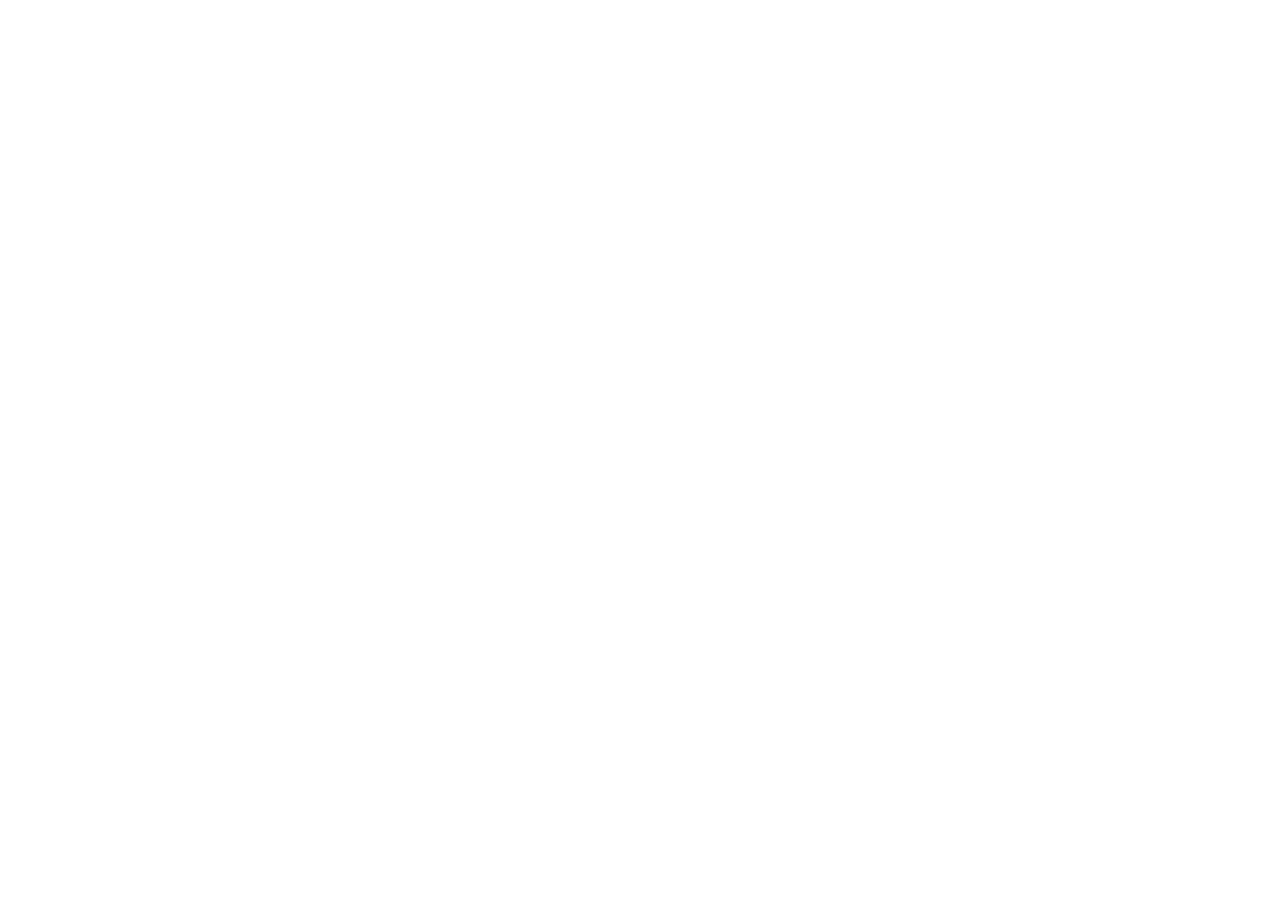
==== index.html @ 233cb901 "created index.html" ====
<!DOCTYPE html>
<html lang="en">
<head>
    <meta charset="UTF-8">
    <meta http-equiv="X-UA-Compatible" content="IE=edge">
    <meta name="viewport" content="width=device-width, initial-scale=1.0">
    <title>Document</title>
</head>
<body>
    
</body>
</html>
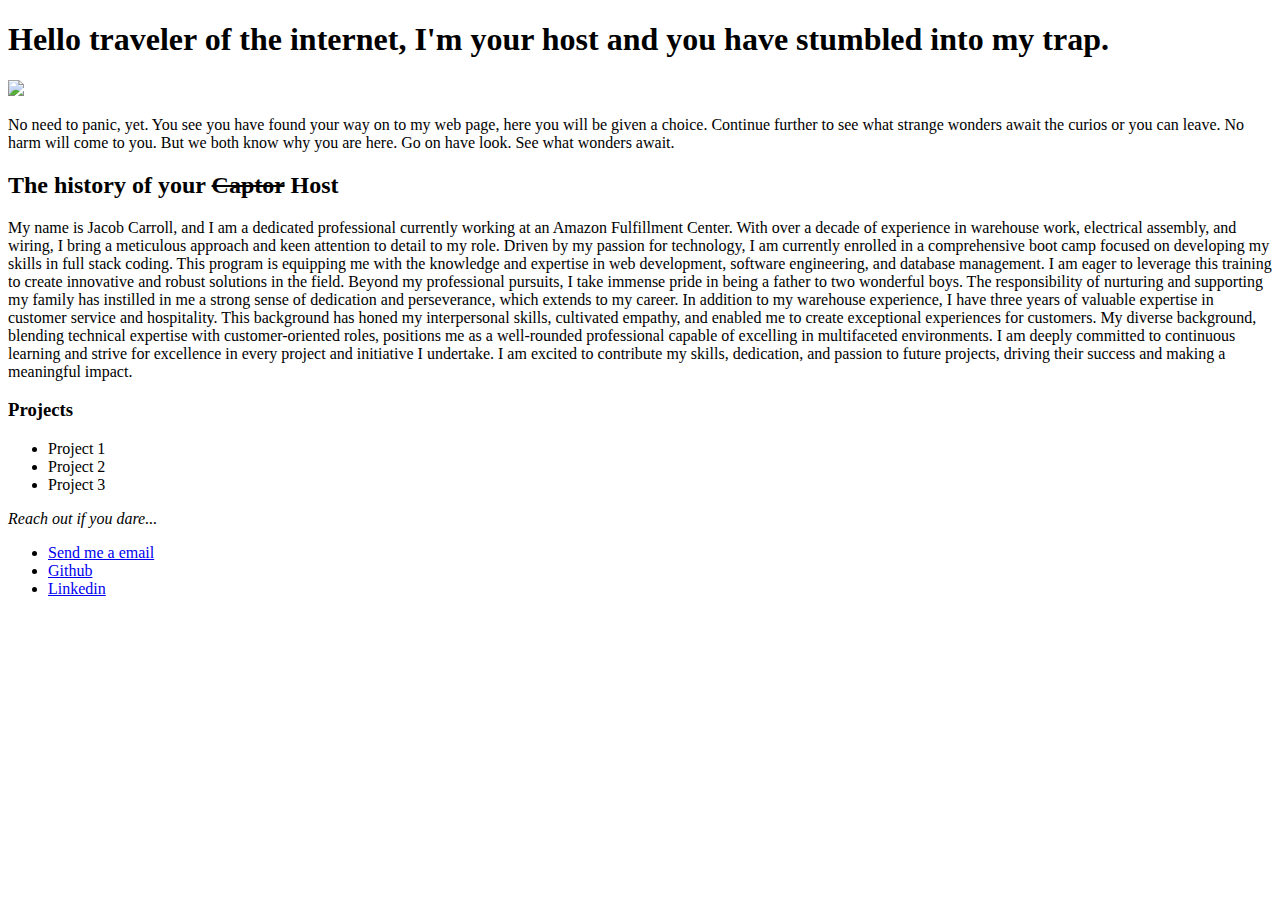
==== commit 94a4be58: "Updated index.thml" ====
--- a/index.html
+++ b/index.html
@@ -7,6 +7,57 @@
     <title>Document</title>
 </head>
 <body>
-    
+    <header>
+        <h1> Hello traveler of the internet, I'm your host and you have stumbled into my trap.</h1>
+        <img src=”project_images/profile-photo.png”>
+    </header>
+    <p>
+        No need to panic, yet. You see you have found your way on to my web page, here you will be given a choice. Continue further to see what strange wonders await the curios or you can leave. 
+        No harm will come to you. But we both know why you are here. Go on have look. See what wonders await.
+    </p>
+        <section>
+            <h2>
+                The history of your <s>Captor</s> Host
+            </h2>
+                <p>
+My name is Jacob Carroll, and I am a dedicated professional currently working at an Amazon 
+Fulfillment Center. With over a decade of experience in warehouse work, electrical assembly, 
+and wiring, I bring a meticulous approach and keen attention to detail to my role.
+Driven by my passion for technology, I am currently enrolled in a comprehensive boot camp focused on developing my 
+skills in full stack coding. This program is equipping me with the knowledge and expertise in web development, 
+software engineering, and database management. I am eager to leverage this training to create innovative and 
+robust solutions in the field.
+Beyond my professional pursuits, I take immense pride in being a father to two wonderful boys. The responsibility 
+of nurturing and supporting my family has instilled in me a strong sense of dedication and perseverance, 
+which extends to my career.
+In addition to my warehouse experience, I have three years of valuable expertise in customer service and 
+hospitality. This background has honed my interpersonal skills, cultivated empathy, and enabled me to create 
+exceptional experiences for customers.
+My diverse background, blending technical expertise with customer-oriented roles, positions me as a well-rounded 
+professional capable of excelling in multifaceted environments. I am deeply committed to continuous learning and 
+strive for excellence in every project and initiative I undertake. I am excited to contribute my skills, 
+dedication, and passion to future projects, driving their success and making a meaningful impact. 
+                </p>
+        </section>
+
+        <section>
+            <article>
+                <h3>Projects</h3>
+                    <Ul>
+                        <li>Project 1</li>
+                        <li>Project 2</li>
+                        <li>Project 3</li>
+                    </Ul>
+            </article>
+        </section>
+
+        <footer>
+            <text><i>Reach out if you dare...</i></text>
+                <ul>
+                    <li><a href = "mailto: jacobccarroll7@gmail.com">Send me a email</a></li>
+                    <li><a href="https://github.com/JacobCarroll7">Github</a></li>
+                    <li><a href="https://www.linkedin.com/in/jacob-carroll-1677b6253/">Linkedin</a></li>
+                </ul>
+        </footer>
 </body>
 </html>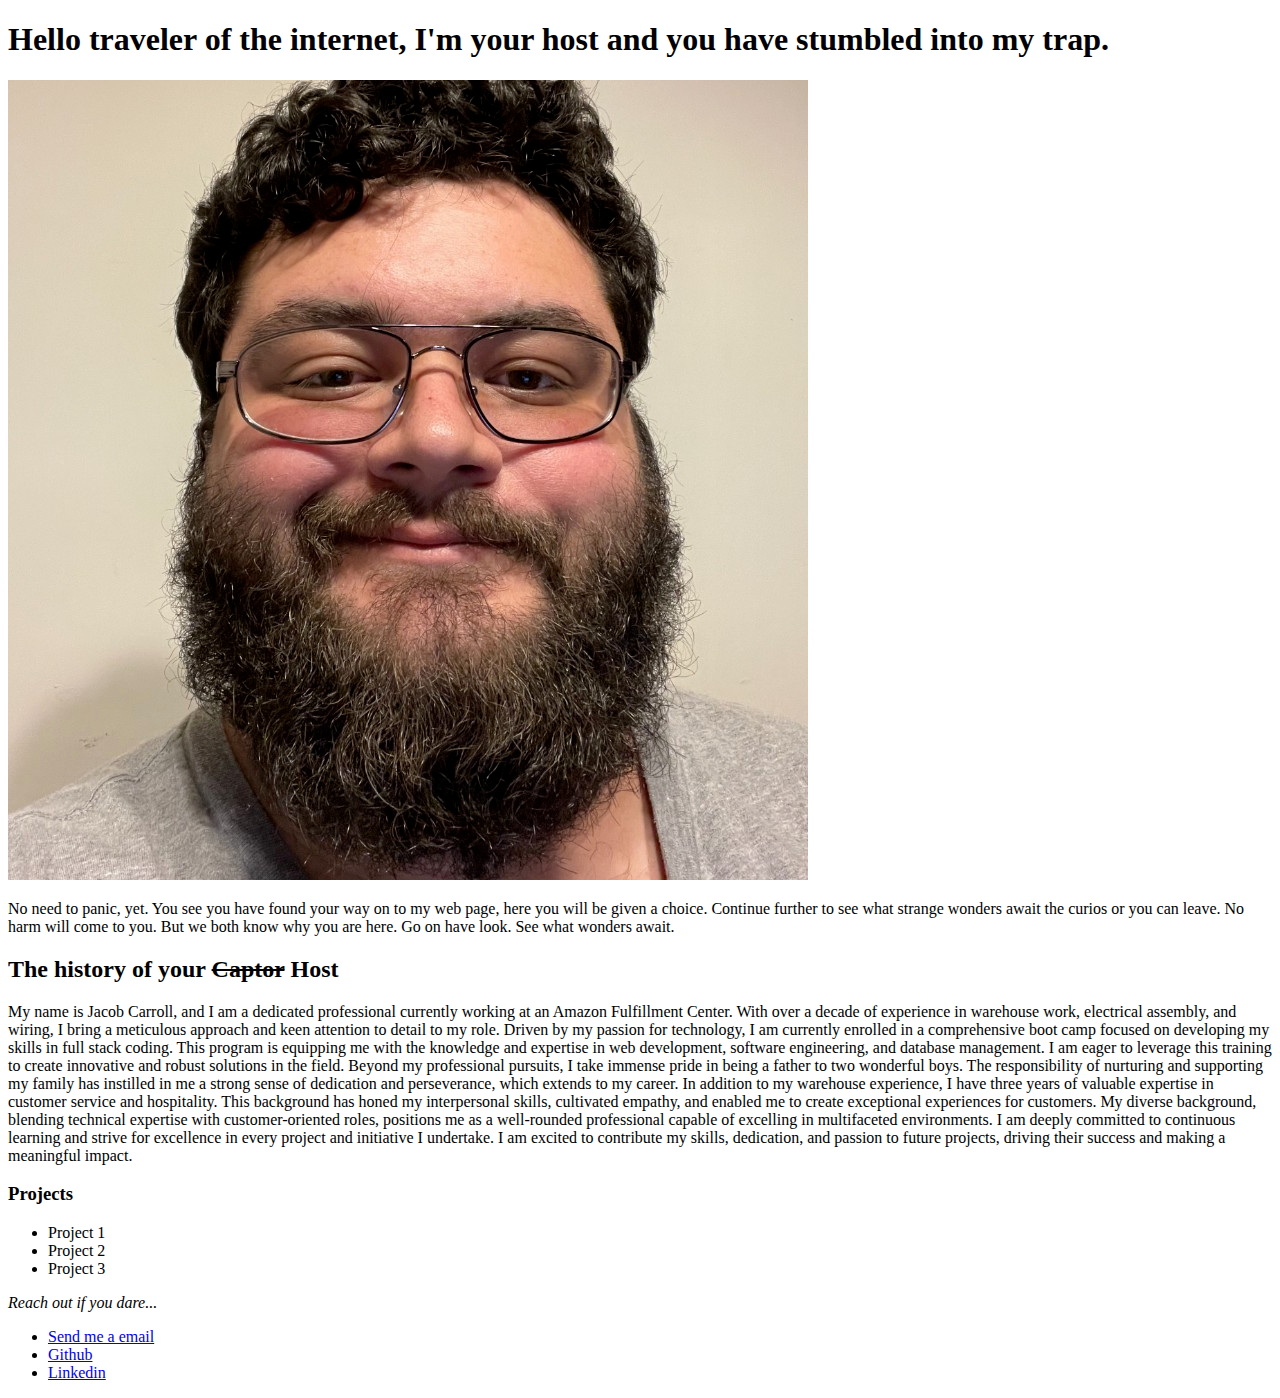
==== commit 4ad90d73: "Index.html updated" ====
--- a/index.html
+++ b/index.html
@@ -5,11 +5,13 @@
     <meta http-equiv="X-UA-Compatible" content="IE=edge">
     <meta name="viewport" content="width=device-width, initial-scale=1.0">
     <title>Document</title>
+    <link rel="stylesheet" href="./css/layout.css">
+    <link rel="stylesheet" href="./css/styles.css">
 </head>
 <body>
     <header>
         <h1> Hello traveler of the internet, I'm your host and you have stumbled into my trap.</h1>
-        <img src=”project_images/profile-photo.png”>
+        <img src="images/profile-photo.png">
     </header>
     <p>
         No need to panic, yet. You see you have found your way on to my web page, here you will be given a choice. Continue further to see what strange wonders await the curios or you can leave. 
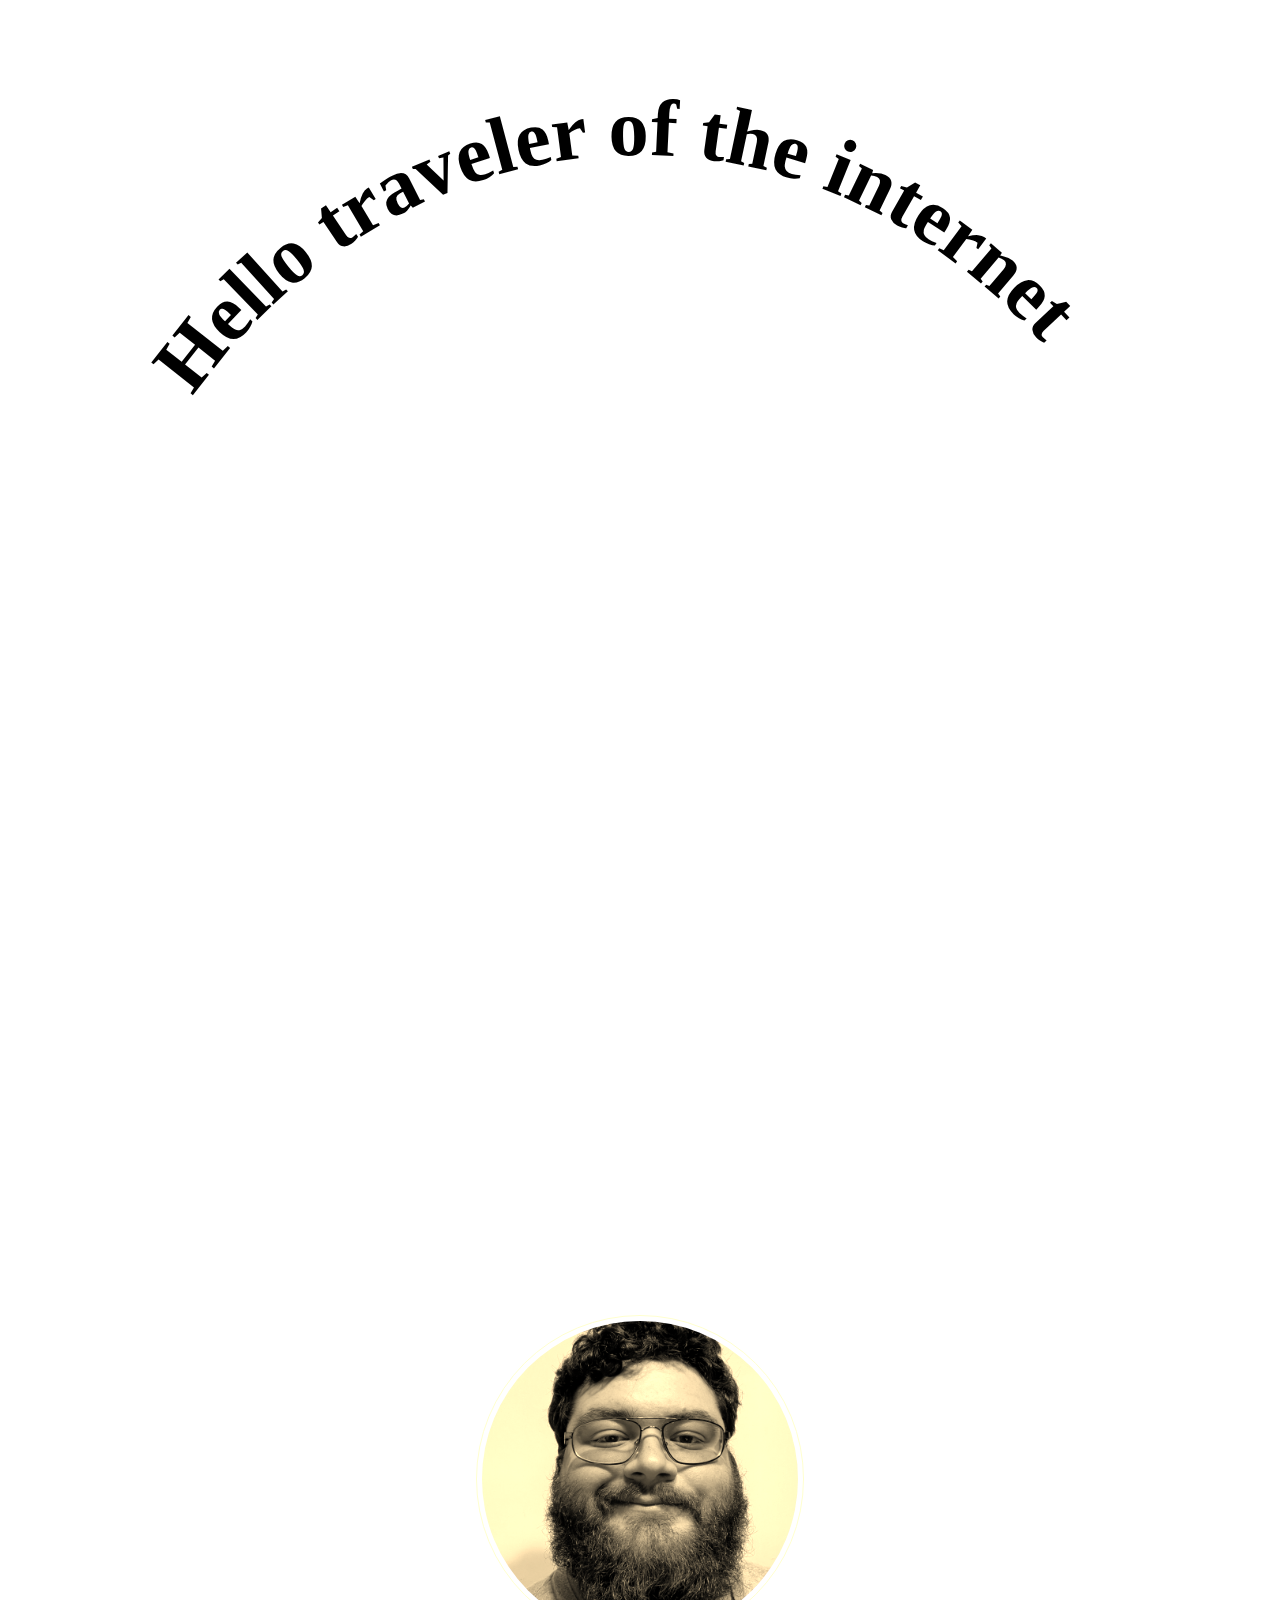
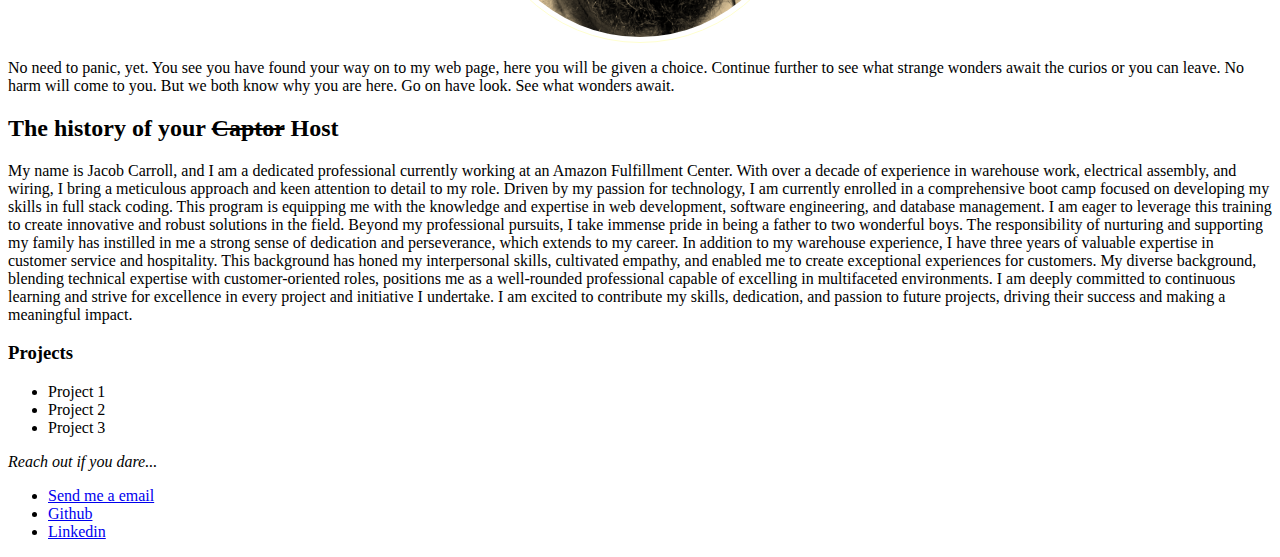
==== commit 74259eac: "Edited web page added photo and css" ====
--- a/index.html
+++ b/index.html
@@ -9,12 +9,24 @@
     <link rel="stylesheet" href="./css/styles.css">
 </head>
 <body>
-    <header>
-        <h1> Hello traveler of the internet, I'm your host and you have stumbled into my trap.</h1>
-        <img src="images/profile-photo.png">
+    <header>   
+        <div>
+            <h1> 
+                <svg viewBox="0 0 500 500">
+                    <path id="curve" fill="transparent" d="M73.2,148.6c4-6.1,65.5-96.8,178.6-95.6c111.3,1.2,170.8,90.3,175.1,97" />
+                    <text width="500">
+                        <textPath xlink:href="#curve">
+                        Hello traveler of the internet
+                        </textPath>
+                    </text>
+                </svg>
+            </h1>
+                    <img src="images/profile-photo.png" id="profile-photo">
+        </div>
     </header>
     <p>
-        No need to panic, yet. You see you have found your way on to my web page, here you will be given a choice. Continue further to see what strange wonders await the curios or you can leave. 
+        No need to panic, yet. You see you have found your way on to my web page, here you will be given a choice. 
+        Continue further to see what strange wonders await the curios or you can leave. 
         No harm will come to you. But we both know why you are here. Go on have look. See what wonders await.
     </p>
         <section>
--- a/css/styles.css
+++ b/css/styles.css
@@ -0,0 +1,13 @@
+#profile-photo {
+    border-radius: 50%;
+    border: 1px solid #ddd;
+    padding: 5px;
+    width: 25%;
+    max-width: 100%;
+    height: auto;
+    margin-left: auto;
+    margin-right: auto;
+    display: block;
+    filter: sepia(100%);
+}
+
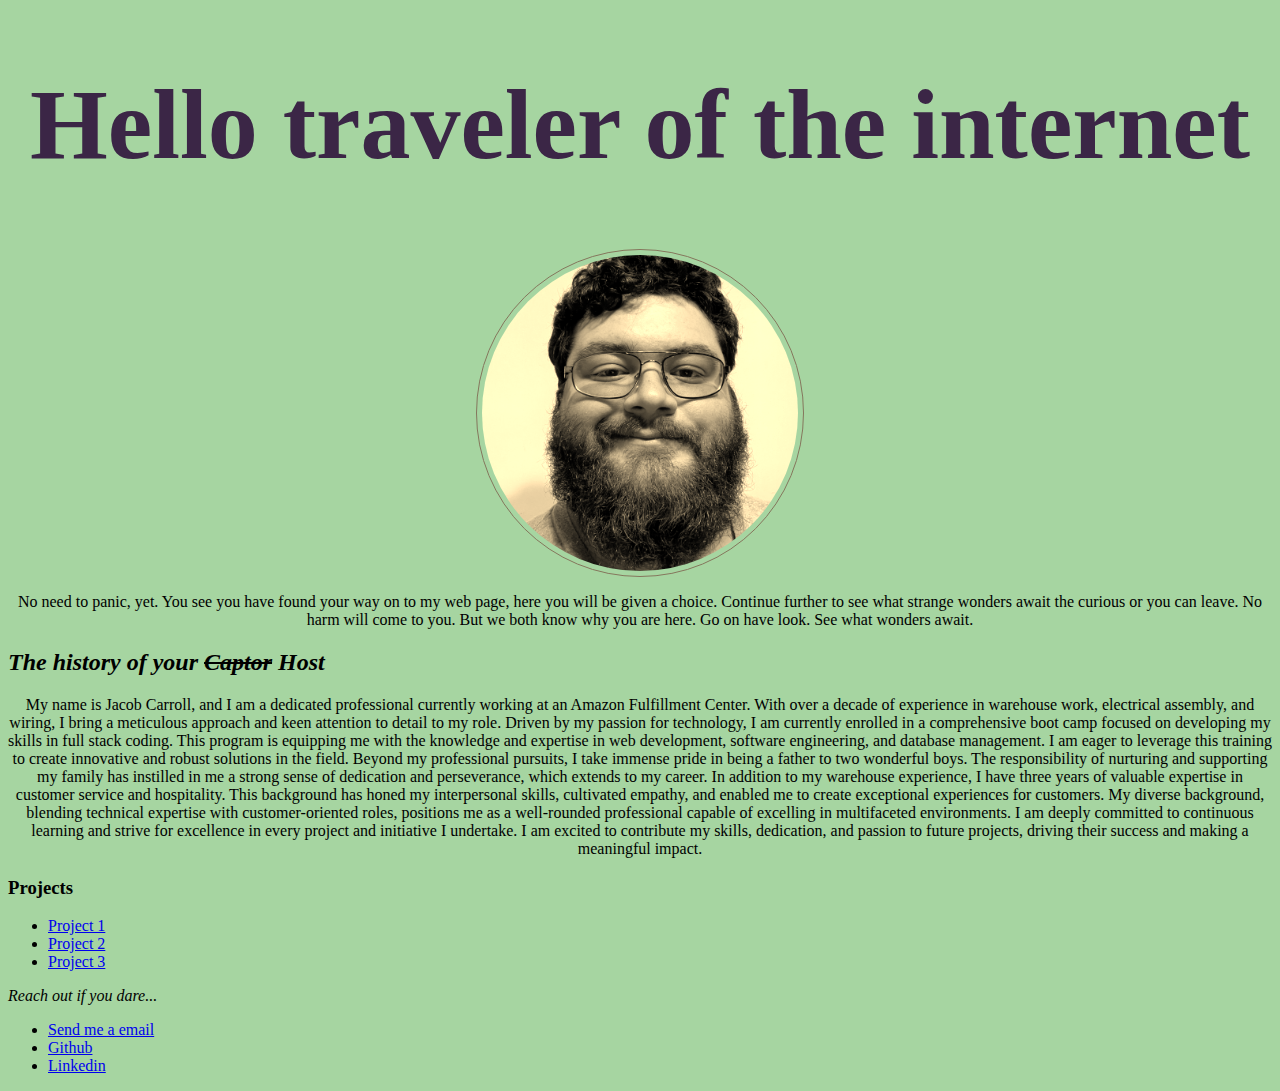
==== commit a3e904da: "Finshing edidts on index.html" ====
--- a/index.html
+++ b/index.html
@@ -12,21 +12,14 @@
     <header>   
         <div>
             <h1> 
-                <svg viewBox="0 0 500 500">
-                    <path id="curve" fill="transparent" d="M73.2,148.6c4-6.1,65.5-96.8,178.6-95.6c111.3,1.2,170.8,90.3,175.1,97" />
-                    <text width="500">
-                        <textPath xlink:href="#curve">
-                        Hello traveler of the internet
-                        </textPath>
-                    </text>
-                </svg>
+                Hello traveler of the internet
             </h1>
                     <img src="images/profile-photo.png" id="profile-photo">
         </div>
     </header>
     <p>
         No need to panic, yet. You see you have found your way on to my web page, here you will be given a choice. 
-        Continue further to see what strange wonders await the curios or you can leave. 
+        Continue further to see what strange wonders await the curious or you can leave. 
         No harm will come to you. But we both know why you are here. Go on have look. See what wonders await.
     </p>
         <section>
@@ -58,9 +51,9 @@
             <article>
                 <h3>Projects</h3>
                     <Ul>
-                        <li>Project 1</li>
-                        <li>Project 2</li>
-                        <li>Project 3</li>
+                        <li><a href ="project1.html">Project 1</a></li>
+                        <li><a href ="project2.html">Project 2</a></li>
+                        <li><a href ="project3.html">Project 3</a></li>
                     </Ul>
             </article>
         </section>
--- a/css/styles.css
+++ b/css/styles.css
@@ -1,6 +1,6 @@
 #profile-photo {
     border-radius: 50%;
-    border: 1px solid #ddd;
+    border: 1px solid #7c5858;
     padding: 5px;
     width: 25%;
     max-width: 100%;
@@ -11,3 +11,25 @@
     filter: sepia(100%);
 }
 
+p {
+    font-family: cursive;
+    text-align: center;
+}
+
+
+h1 {
+    text-align: center;
+    font-family: Bradley Hand, cursive;
+    font-size: 100PX;
+    padding: 0px;
+    color: rgb(59, 38, 70);
+}
+h2 {
+    font-style: italic;
+    font-family: Snell Roundhand, cursive;
+}
+
+body {
+    background-color: rgb(166, 213, 161);
+}
+
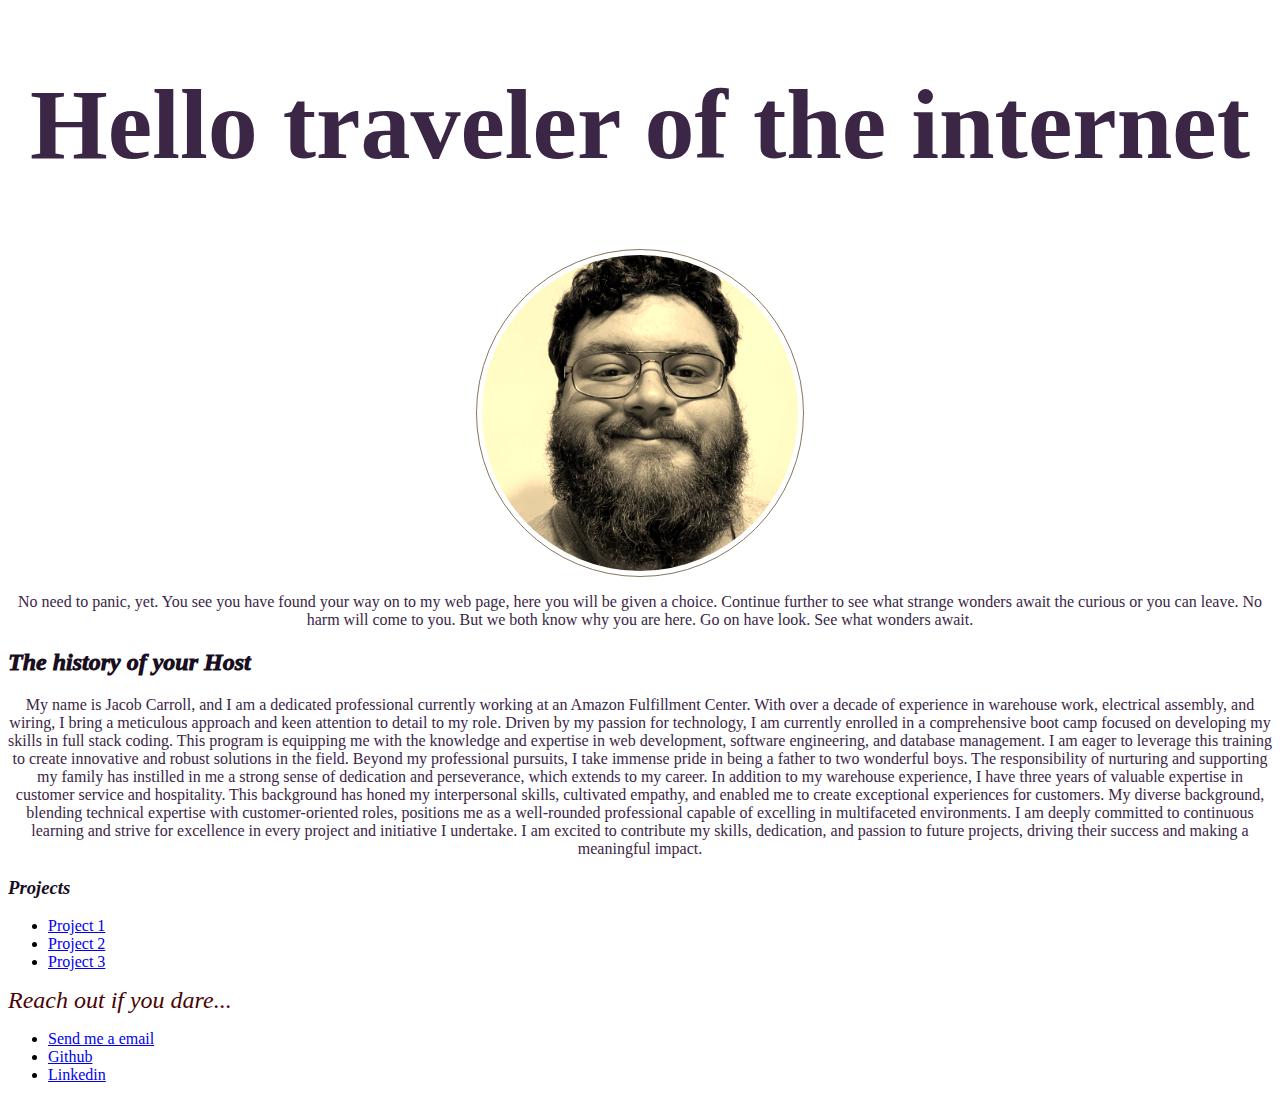
==== commit 59c90e2a: "index.html" ====
--- a/index.html
+++ b/index.html
@@ -24,7 +24,7 @@
     </p>
         <section>
             <h2>
-                The history of your <s>Captor</s> Host
+                The history of your Host 
             </h2>
                 <p>
 My name is Jacob Carroll, and I am a dedicated professional currently working at an Amazon 
--- a/css/styles.css
+++ b/css/styles.css
@@ -14,6 +14,7 @@
 p {
     font-family: cursive;
     text-align: center;
+    color: rgb(59, 38, 70);
 }
 
 
@@ -24,12 +25,26 @@
     padding: 0px;
     color: rgb(59, 38, 70);
 }
+
 h2 {
     font-style: italic;
     font-family: Snell Roundhand, cursive;
+    color: rgb(26, 15, 33);
+    font-weight: 1000;
+}
+
+h3 {
+    font-style: italic;
+    color: rgb(22, 13, 30);
+}
+
+text {
+    color: rgb(73, 4, 4);
+    font-size: x-large;
 }
 
 body {
-    background-color: rgb(166, 213, 161);
+    background-image: url(images/hd-white-wall-seamless-crack-cracked-texture-transparent-background-3163197886251sayojhey.png);
 }
 
+
